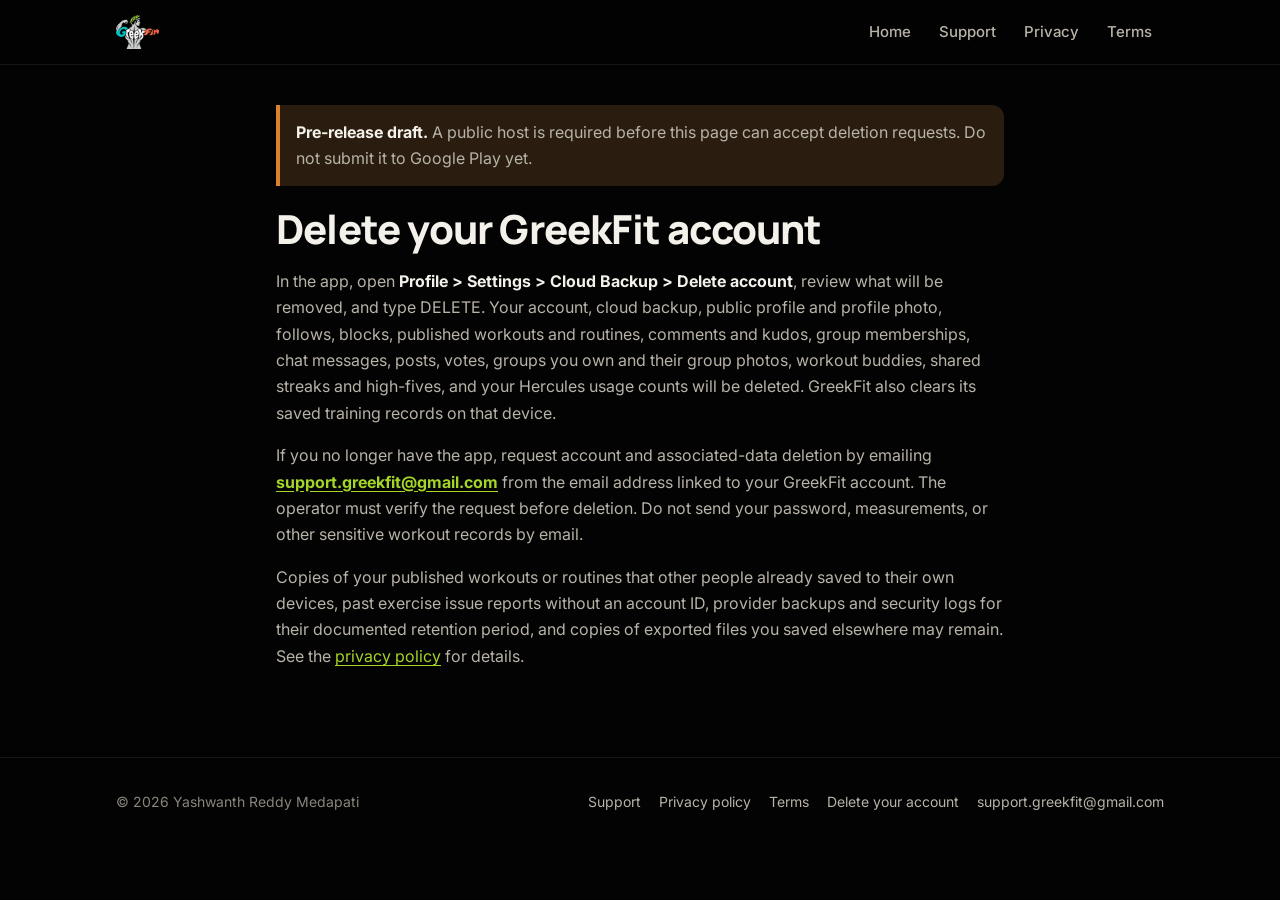
==== delete-account.html @ 01b486a8 "GreekFit website: home, support, privacy policy, terms, account deletion" ====
<!doctype html>
<html lang="en">
<head>
  <meta charset="utf-8">
  <meta name="viewport" content="width=device-width, initial-scale=1">
  <meta name="robots" content="noindex">
  <title>Delete your GreekFit account - Draft</title>
  <meta name="theme-color" content="#030303">
  <link rel="icon" type="image/png" href="images/favicon.png">
  <link rel="apple-touch-icon" href="images/apple-touch-icon.png">
  <link rel="preconnect" href="https://fonts.googleapis.com">
  <link rel="preconnect" href="https://fonts.gstatic.com" crossorigin>
  <link rel="stylesheet" href="https://fonts.googleapis.com/css2?family=Inter:wght@400;500;600;700&family=Manrope:wght@700;800&display=swap">
  <link rel="stylesheet" href="site.css">
</head>
<body>
<header class="site-header">
  <div class="wrap">
    <a class="brand" href="./"><img src="images/logo-mark.webp" alt="GreekFit home" width="43" height="34"></a>
    <nav class="nav" aria-label="Site">
      <a href="./">Home</a>
      <a href="support.html">Support</a>
      <a href="privacy-policy.html">Privacy</a>
      <a href="terms.html">Terms</a>
    </nav>
  </div>
</header>
<main class="legal">
  <div class="wrap reading">
  <p class="notice"><strong>Pre-release draft.</strong> A public host is required before this page can accept deletion requests. Do not submit it to Google Play yet.</p>
  <h1>Delete your GreekFit account</h1>
  <p>In the app, open <strong>Profile &gt; Settings &gt; Cloud Backup &gt; Delete account</strong>, review what will be removed, and type DELETE. Your account, cloud backup, public profile and profile photo, follows, blocks, published workouts and routines, comments and kudos, group memberships, chat messages, posts, votes, groups you own and their group photos, workout buddies, shared streaks and high-fives, and your Hercules usage counts will be deleted. GreekFit also clears its saved training records on that device.</p>
  <p>If you no longer have the app, request account and associated-data deletion by emailing <strong><a href="mailto:support.greekfit@gmail.com">support.greekfit@gmail.com</a></strong> from the email address linked to your GreekFit account. The operator must verify the request before deletion. Do not send your password, measurements, or other sensitive workout records by email.</p>
  <p>Copies of your published workouts or routines that other people already saved to their own devices, past exercise issue reports without an account ID, provider backups and security logs for their documented retention period, and copies of exported files you saved elsewhere may remain. See the <a href="privacy-policy.html">privacy policy</a> for details.</p>
  </div>
</main>
<footer class="site-footer">
  <div class="wrap">
    <span>© 2026 Yashwanth Reddy Medapati</span>
    <nav aria-label="Footer">
      <a href="support.html">Support</a>
      <a href="privacy-policy.html">Privacy policy</a>
      <a href="terms.html">Terms</a>
      <a href="delete-account.html">Delete your account</a>
      <a href="mailto:support.greekfit@gmail.com">support.greekfit@gmail.com</a>
    </nav>
  </div>
</footer>
</body>
</html>
---- site.css ----
/* GreekFit's website. Colours and type follow DESIGN.md: basalt ground, lime for actions, gold only for
   earned things, Manrope for headings and numbers, Inter for reading. */
:root {
  color-scheme: dark;
  --bg: #030303;
  --surface: #121114;
  --surface-raised: #1a191d;
  --edge: rgba(232, 193, 90, 0.18);
  --border: rgba(255, 255, 255, 0.08);
  --text: #f4f1ea;
  --text-2: #b8b3a8;
  --text-3: #8a857c;
  --lime: #a4d527;
  --on-lime: #0e0d13;
  --gold: #e8c15a;
  --teal: #00c8c8;
  --notice: #2a1d10;
  --notice-edge: #d9822b;
  --radius: 20px;
  --gutter: 16px;
}

* { box-sizing: border-box; }
html { -webkit-text-size-adjust: 100%; }
body {
  margin: 0;
  background: var(--bg);
  color: var(--text);
  font: 16px/1.65 Inter, system-ui, -apple-system, "Segoe UI", sans-serif;
  overflow-x: hidden;
}
img { max-width: 100%; display: block; }
a { color: var(--lime); text-underline-offset: 3px; }
a:hover { text-decoration-thickness: 2px; }
:focus-visible { outline: 2px solid var(--lime); outline-offset: 3px; border-radius: 6px; }

h1, h2, h3 { font-family: Manrope, Inter, system-ui, sans-serif; line-height: 1.15; letter-spacing: -0.02em; margin: 0; }

.wrap { width: 100%; max-width: 1080px; margin: 0 auto; padding: 0 var(--gutter); }
.reading { max-width: 760px; }

/* Header */
.site-header { border-bottom: 1px solid var(--border); background: rgba(3, 3, 3, 0.9); position: sticky; top: 0; z-index: 10; backdrop-filter: blur(8px); }
.site-header .wrap { display: flex; align-items: center; justify-content: space-between; gap: 16px; min-height: 64px; }
.brand { display: flex; align-items: center; gap: 10px; text-decoration: none; }
.brand img { height: 34px; width: auto; }
.nav { display: flex; gap: 4px; flex-wrap: wrap; justify-content: flex-end; }
.nav a { color: var(--text-2); text-decoration: none; font-weight: 500; font-size: 15px; padding: 10px 12px; border-radius: 999px; min-height: 44px; display: inline-flex; align-items: center; }
.nav a:hover, .nav a[aria-current="page"] { color: var(--text); background: var(--surface-raised); }

/* Home */
.hero { padding: 72px 0 56px; text-align: center; position: relative; overflow: hidden; }
.hero::before {
  content: ""; position: absolute; inset: -40% -20% auto; height: 120%;
  background: radial-gradient(closest-side, rgba(164, 213, 39, 0.12), transparent 70%);
  pointer-events: none;
}
.hero .wordmark { width: min(420px, 82%); margin: 0 auto 28px; position: relative; }
.hero h1 { font-size: clamp(34px, 7vw, 60px); font-weight: 800; position: relative; }
.hero p { color: var(--text-2); font-size: clamp(17px, 2.4vw, 20px); max-width: 620px; margin: 18px auto 0; position: relative; }
.launch { display: inline-flex; align-items: center; gap: 10px; margin-top: 30px; padding: 12px 20px; border-radius: 999px; background: var(--surface-raised); border: 1px solid var(--border); color: var(--text-2); font-weight: 500; position: relative; }
.launch .dot { width: 8px; height: 8px; border-radius: 50%; background: var(--lime); box-shadow: 0 0 10px var(--lime); }

.section { padding: 56px 0; }
.section-title { font-size: clamp(26px, 4vw, 36px); font-weight: 800; margin-bottom: 10px; }
.section-lead { color: var(--text-2); margin: 0 0 32px; max-width: 640px; }

.features { display: grid; grid-template-columns: repeat(auto-fit, minmax(260px, 1fr)); gap: 16px; }
.card {
  background: var(--surface); border: 1px solid var(--border); border-top-color: var(--edge);
  border-radius: var(--radius); padding: 24px;
}
.card h3 { font-size: 19px; font-weight: 700; margin-bottom: 8px; }
.card p { margin: 0; color: var(--text-2); }
.card .icon { width: 40px; height: 40px; border-radius: 12px; background: rgba(164, 213, 39, 0.12); color: var(--lime); display: grid; place-items: center; margin-bottom: 16px; }
.card .icon svg { width: 22px; height: 22px; }

.coins { display: flex; justify-content: center; gap: clamp(6px, 2vw, 18px); flex-wrap: wrap; margin-bottom: 28px; }
.coins img { width: clamp(52px, 15vw, 104px); height: auto; filter: drop-shadow(0 8px 18px rgba(0, 0, 0, 0.6)); }
.center { text-align: center; }
.center .section-lead { margin-left: auto; margin-right: auto; }

/* Support */
.faq { display: grid; gap: 12px; }
.faq details { background: var(--surface); border: 1px solid var(--border); border-radius: 16px; padding: 0 20px; }
.faq summary { cursor: pointer; font-weight: 600; padding: 18px 0; min-height: 44px; list-style: none; display: flex; justify-content: space-between; gap: 12px; }
.faq summary::-webkit-details-marker { display: none; }
.faq summary::after { content: "+"; color: var(--lime); font-size: 22px; line-height: 1; }
.faq details[open] summary::after { content: "–"; }
.faq details p { margin: 0 0 18px; color: var(--text-2); }
.contact-card { display: flex; flex-wrap: wrap; align-items: center; justify-content: space-between; gap: 16px; }
.button {
  display: inline-flex; align-items: center; justify-content: center; min-height: 48px; padding: 0 22px;
  background: var(--lime); color: var(--on-lime); border-radius: 999px; font-weight: 700; text-decoration: none;
}
.button:hover { filter: brightness(1.08); }

/* Legal pages */
.legal { padding: 40px 0 72px; }
.legal h1 { font-size: clamp(28px, 5vw, 40px); font-weight: 800; margin: 12px 0 8px; }
.legal h2 { font-size: 21px; font-weight: 700; margin: 36px 0 10px; }
.legal p, .legal li { color: var(--text-2); }
.legal strong { color: var(--text); }
.legal code { font-size: 0.9em; background: var(--surface-raised); padding: 1px 6px; border-radius: 6px; }
.meta { color: var(--text-3); font-size: 0.92rem; }
.notice { padding: 14px 16px; border-left: 4px solid var(--notice-edge); background: var(--notice); border-radius: 0 12px 12px 0; margin: 0 0 20px; }
.notice p { margin: 6px 0; color: var(--text); }

/* Footer */
.site-footer { border-top: 1px solid var(--border); padding: 32px 0 48px; color: var(--text-3); font-size: 14px; }
.site-footer .wrap { display: flex; flex-wrap: wrap; justify-content: space-between; gap: 16px; }
.site-footer nav { display: flex; flex-wrap: wrap; gap: 6px 18px; }
.site-footer a { color: var(--text-2); text-decoration: none; }
.site-footer a:hover { color: var(--text); text-decoration: underline; }

@media (max-width: 560px) {
  .site-header .wrap { flex-direction: column; align-items: flex-start; padding-top: 10px; padding-bottom: 6px; gap: 4px; }
  .nav { justify-content: flex-start; margin-left: -12px; }
  .hero { padding: 48px 0 40px; }
  .section { padding: 40px 0; }
}
@media (prefers-reduced-motion: no-preference) {
  .launch .dot { animation: pulse 2.4s ease-in-out infinite; }
  @keyframes pulse { 50% { opacity: 0.4; } }
}
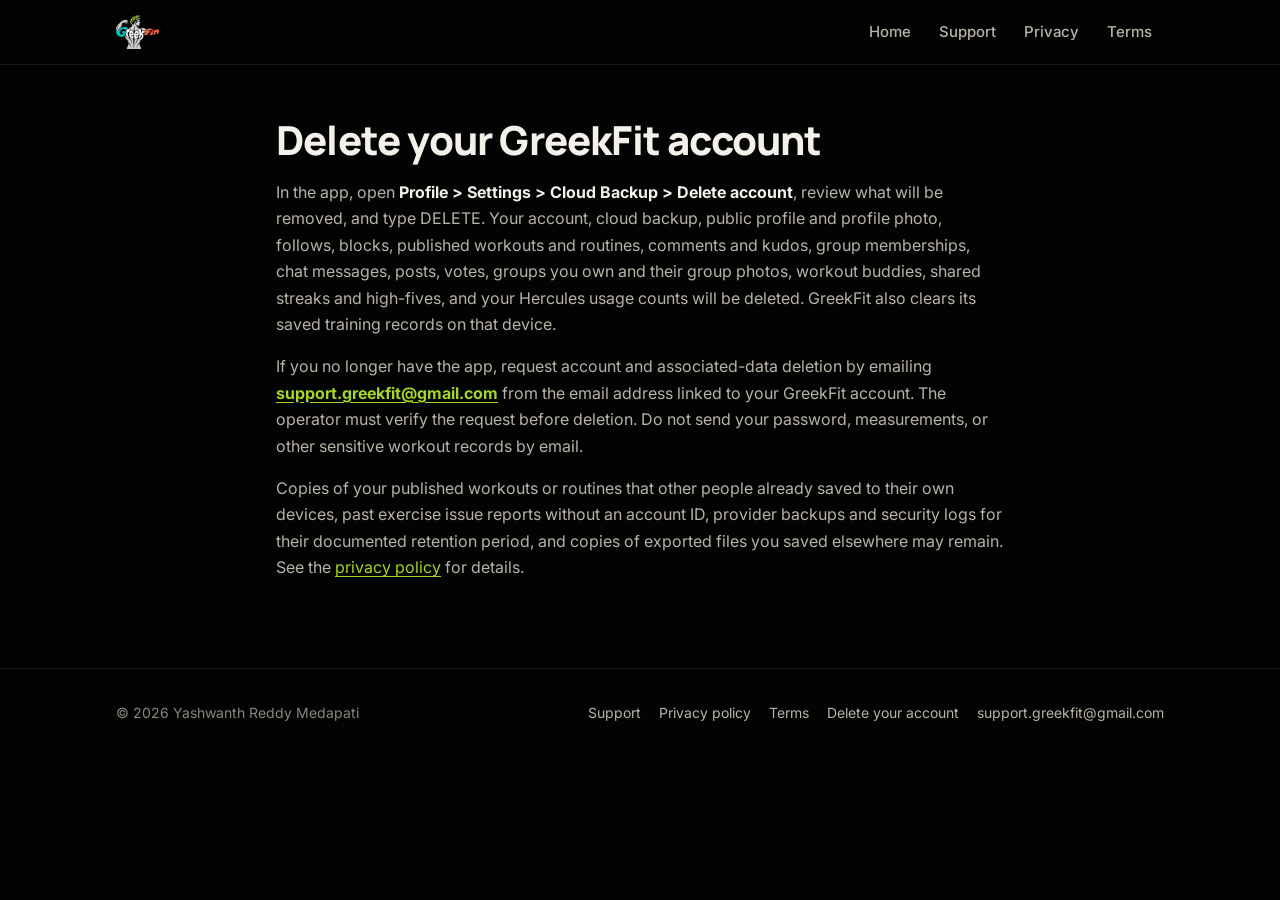
==== commit 19363c17: "Account deletion page is live: drop the pre-release notice" ====
--- a/delete-account.html
+++ b/delete-account.html
@@ -27,7 +27,6 @@
 </header>
 <main class="legal">
   <div class="wrap reading">
-  <p class="notice"><strong>Pre-release draft.</strong> A public host is required before this page can accept deletion requests. Do not submit it to Google Play yet.</p>
   <h1>Delete your GreekFit account</h1>
   <p>In the app, open <strong>Profile &gt; Settings &gt; Cloud Backup &gt; Delete account</strong>, review what will be removed, and type DELETE. Your account, cloud backup, public profile and profile photo, follows, blocks, published workouts and routines, comments and kudos, group memberships, chat messages, posts, votes, groups you own and their group photos, workout buddies, shared streaks and high-fives, and your Hercules usage counts will be deleted. GreekFit also clears its saved training records on that device.</p>
   <p>If you no longer have the app, request account and associated-data deletion by emailing <strong><a href="mailto:support.greekfit@gmail.com">support.greekfit@gmail.com</a></strong> from the email address linked to your GreekFit account. The operator must verify the request before deletion. Do not send your password, measurements, or other sensitive workout records by email.</p>
